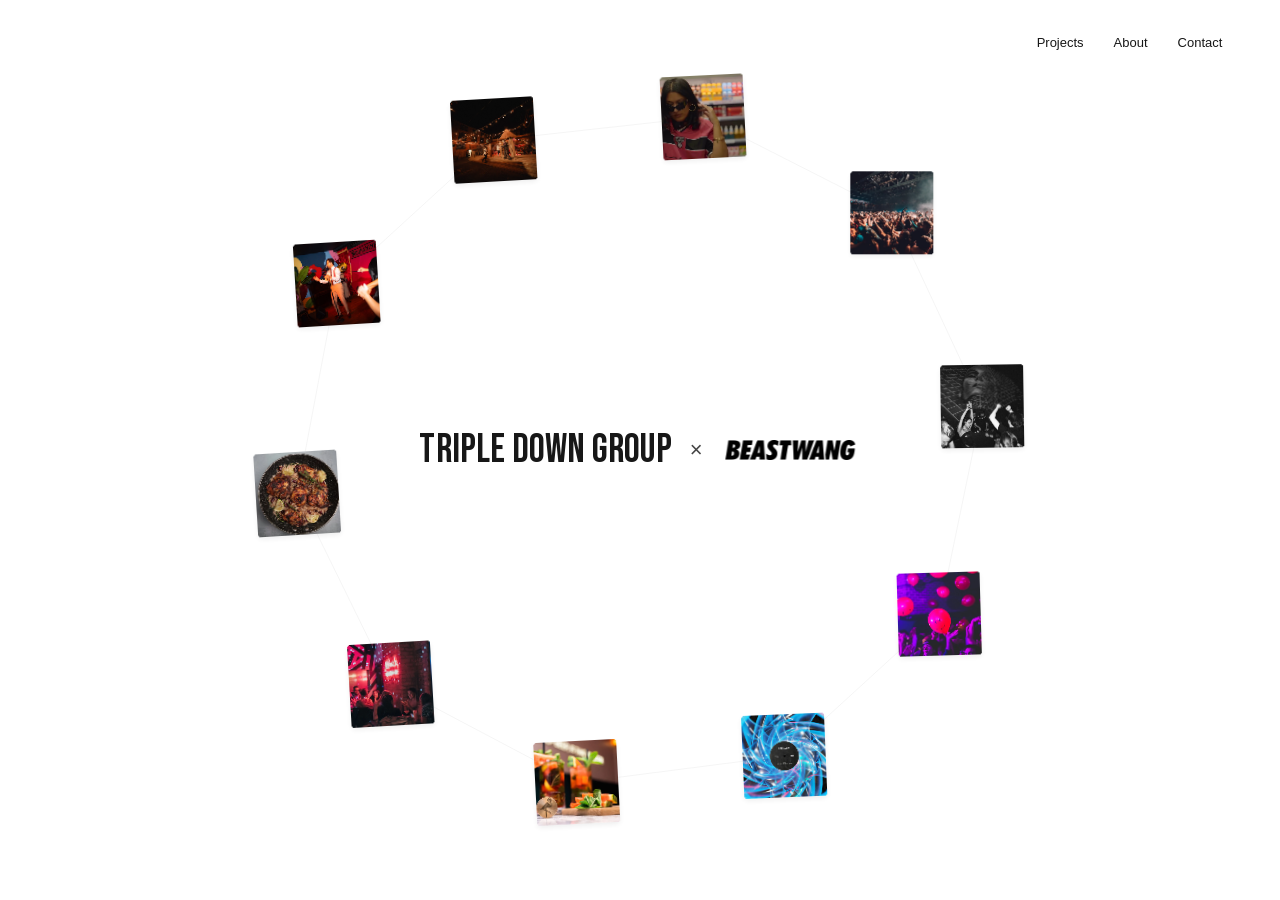
==== v2/index.html @ c5c957e2 "Update Site source" ====
<!doctype html>
<html lang="en">
<head>
  <meta charset="utf-8">
  <meta name="viewport" content="width=device-width, initial-scale=1">
  <meta name="theme-color" content="#ffffff">
  <title>Triple Down Group | Collaborations</title>
  <meta name="description" content="Triple Down Group. Culture, music and hospitality, brought to life through creative direction, marketing and hands-on delivery. Explore our projects.">
  <link rel="icon" href="data:image/svg+xml,%3Csvg xmlns='http://www.w3.org/2000/svg' viewBox='0 0 80 80'%3E%3Crect width='80' height='80' fill='white'/%3E%3Ctext x='8' y='54' font-family='Arial' font-weight='bold' font-size='37'%3ETD%3C/text%3E%3C/svg%3E">
  <link rel="preload" href="../assets/beastwang.webp" as="image">
  <link rel="preload" href="../assets/bebas-neue.woff2" as="font" type="font/woff2" crossorigin>
  <link rel="stylesheet" href="../style.css">
  <link rel="stylesheet" href="v2.css">
  <script defer src="../case-data.js"></script>
  <script defer src="logo-data.js"></script>
  <script defer src="app.js"></script>
</head>
<body class="logo-version">
  <a class="skip-link" href="#project-index">Skip to projects</a>
  <header class="site-header">
    <a class="wordmark" href="#" aria-label="Triple Down Group home">TRIPLE DOWN GROUP</a>
    <nav aria-label="Main navigation">
      <button id="work-link">Projects</button>
      <button id="about-link">About</button>
      <a href="mailto:nico@tripledown.group">Contact</a>
    </nav>
  </header>
  <main id="experience" aria-label="Triple Down project gallery">
    <div id="orbit" aria-hidden="true"><svg id="orbit-thread"><path></path></svg></div>
    <div id="opening-lockup" aria-hidden="true"><div id="moving-tdg" class="wordmark">TRIPLE DOWN GROUP</div><span id="collab-cross">×</span><div id="brand-window"><div id="brand-reel"></div></div></div>
    <div id="intro-title"><h1>Culture-Led.<br>Built to Scale.</h1></div>
    <div id="gallery" class="is-hidden">
      <svg id="chain-thread" aria-hidden="true"><path></path></svg>
      <div id="track"></div>
    </div>
    <div id="case-caption" class="case-caption is-hidden"><div class="caption-heading"><span id="case-number"></span><h2 id="case-name" class="sr-only"></h2><div id="case-logo"></div></div><p id="case-line"></p><button id="open-case">View project</button></div>
    <p id="case-category" class="case-category is-hidden"></p>
    <nav id="project-index" class="project-index is-hidden" aria-label="Choose a project" tabindex="-1"></nav>
    <div id="scroll-cue" aria-hidden="true"><div class="scroll-words"><span>SCROLL<br>SCROLL<br>SCROLL</span></div><span class="scroll-rail"></span></div>
    <div id="gallery-controls" class="gallery-controls is-hidden"><button id="previous" aria-label="Previous project">←</button><span id="position" aria-live="polite"></span><button id="next" aria-label="Next project">→</button></div>
    <p id="live-project" class="sr-only" aria-live="polite"></p>
  </main>
  <dialog id="project-dialog" aria-labelledby="detail-title">
    <button class="close-button" id="close-project" aria-label="Close project">Close <span>×</span></button>
    <div class="detail-hero"><img id="detail-image" alt=""><div class="detail-heading"><p id="detail-category"></p><h2 id="detail-title" class="sr-only"></h2><div id="detail-logo"></div><p id="detail-line"></p></div></div>
    <div class="detail-body"><div><h3>The project</h3><div id="detail-copy"></div></div><div><h3>Our work</h3><ul id="detail-services"></ul><a id="detail-source" target="_blank" rel="noopener">Explore the project</a></div></div>
    <div class="detail-next"><p>Next project</p><button id="detail-next"></button></div>
  </dialog>
  <dialog id="about-dialog" aria-labelledby="about-title">
    <button class="close-button" id="close-about" aria-label="Close about">Close <span>×</span></button>
    <div class="about-content"><p>Triple Down Group</p><h2 id="about-title">Culture-Led.<br>Built to Scale.</h2><p class="about-intro">Independent culture, brought to life.</p><p>From dancefloors and record labels to cocktail bars and creative spaces, we build brands by understanding the people behind them.</p><p>Creative direction, marketing and hands-on delivery. The work lives here.</p><a href="mailto:nico@tripledown.group">nico@tripledown.group</a></div>
  </dialog>
  <noscript><div class="no-script"><h1>Triple Down Group</h1><p>Culture-Led. Built to Scale.</p><a href="https://tripledown.group/">Explore our projects</a><a href="mailto:nico@tripledown.group">Contact</a></div></noscript>
</body>
</html>
---- style.css ----
@font-face{font-family:Bebas;src:url('assets/bebas-neue.woff2') format('woff2');font-display:swap}
:root{--bg:#fff;--ink:#171717;--muted:#666;--line:#e7e7e7;--ease:cubic-bezier(.22,1,.36,1);--header:1;--index:2;--controls:3}
*{box-sizing:border-box}html,body{margin:0;width:100%;height:100%;background:var(--bg);color:var(--ink);font-family:'Helvetica Neue',Helvetica,Arial,sans-serif}body{overflow:hidden}button,a{-webkit-tap-highlight-color:transparent}button{font:inherit;color:inherit;border:0;background:none;cursor:pointer;padding:0}a{color:inherit;text-decoration:none}button:active,a:active{opacity:.65}button:focus-visible,a:focus-visible{outline:2px solid #171717;outline-offset:6px}.sr-only{position:absolute;width:1px;height:1px;padding:0;overflow:hidden;clip:rect(0,0,0,0);white-space:nowrap}.skip-link{position:fixed;top:-100px;left:24px;z-index:5;background:#fff;padding:12px}.skip-link:focus{top:12px}.site-header{position:fixed;top:27px;left:4.5vw;right:4.5vw;z-index:var(--header);display:flex;align-items:center;justify-content:space-between;pointer-events:none}.site-header a,.site-header button{pointer-events:auto}.wordmark{font-family:Bebas,'Arial Narrow',sans-serif;font-size:31px;line-height:1;letter-spacing:.005em}.site-header nav{display:flex;gap:30px;align-items:center;font-size:13px}.site-header nav button,.site-header nav a{position:relative;padding:8px 0}.site-header nav button:after,.site-header nav a:after{content:'';position:absolute;left:0;right:0;bottom:2px;height:1px;background:currentColor;transform:scaleX(0);transform-origin:left;transition:transform .25s}.site-header nav button:hover:after,.site-header nav a:hover:after{transform:scaleX(1)}
#experience{position:relative;width:100%;height:100%;isolation:isolate;overflow:hidden;touch-action:none}#orbit,#gallery,#track{position:absolute;inset:0}#orbit-thread,#chain-thread{position:absolute;inset:0;width:100%;height:100%;pointer-events:none;overflow:visible}#orbit-thread path{fill:none;stroke:#777;stroke-width:.6;opacity:.12}#chain-thread path{fill:none;stroke:#c4c4c4;stroke-width:1;opacity:.6}.orbit-card{position:absolute;left:50%;top:50%;width:340px;height:340px;object-fit:cover;border-radius:14px;will-change:transform,opacity;box-shadow:0 9px 20px #00000010}.orbit-card img{width:100%;height:100%;object-fit:cover;border-radius:inherit}#intro-title{position:absolute;left:50%;top:50%;transform:translate(-50%,-50%);text-align:center;pointer-events:none}#intro-title h1{font-size:clamp(27px,3vw,38px);line-height:1.12;letter-spacing:-.035em;font-weight:500;margin:0;white-space:nowrap}#track{left:50%;right:auto;width:0;will-change:transform}.project-card{position:absolute;top:0;left:0;overflow:hidden;transform-origin:center;border-radius:24px;box-shadow:0 26px 35px -20px #00000032;will-change:transform;cursor:pointer;background:#f3f3f3}.project-card img{height:100%;width:100%;object-fit:cover;display:block;transition:transform 1.2s var(--ease);pointer-events:none}.project-card:hover img{transform:scale(1.065)}.project-card:focus-visible{outline-offset:6px}.project-card:not(.active){cursor:pointer}.case-caption{position:absolute;left:4.5vw;top:44%;transform:translateY(-50%);width:min(24vw,300px);pointer-events:none}.caption-heading{display:flex;align-items:baseline;gap:13px}#case-number{font-size:11px;color:var(--muted)}#case-name{font-size:27px;letter-spacing:-.04em;line-height:1.15;font-weight:600;margin:0}.case-caption p{font-size:13px;line-height:1.75;color:var(--muted);max-width:250px;margin:13px 0 0 30px}.case-caption button{pointer-events:auto;margin:19px 0 0 30px;font-size:12px;border-bottom:1px solid currentColor;padding-bottom:3px}.case-category{position:absolute;right:4.5vw;top:44%;transform:translateY(-50%);margin:0;font-size:23px;letter-spacing:-.035em;font-weight:500;width:24vw;text-align:right;pointer-events:none}.project-index{position:absolute;right:2.2vw;top:78px;z-index:var(--index);display:flex;flex-direction:column;align-items:flex-end;gap:0;font-size:12px;line-height:1.8}.project-index button{color:#747474;transition:color .2s;position:relative;min-height:21px;padding:0 4px}.project-index button:hover{color:var(--ink)}.project-index button[aria-current=true]{font-weight:600;color:var(--ink)}.gallery-controls{position:absolute;bottom:35px;left:50%;transform:translateX(-50%);display:flex;align-items:center;gap:21px;z-index:var(--controls);background:#fff;padding:3px 12px;border-radius:30px;box-shadow:0 2px 16px #00000008}.gallery-controls button{height:36px;width:36px;font-size:23px;transition:transform .2s}.gallery-controls button:hover{transform:translateX(3px)}.gallery-controls button:first-child:hover{transform:translateX(-3px)}.gallery-controls span{font-size:11px;color:var(--muted);min-width:39px;text-align:center;font-variant-numeric:tabular-nums}#scroll-cue{position:absolute;bottom:42px;left:4.5vw;display:flex;flex-direction:column;gap:15px;pointer-events:none}.scroll-words{height:12px;overflow:hidden;font-size:9px;line-height:12px;letter-spacing:.45em;color:#777}.scroll-words span{display:block;animation:scrollWords 2.4s var(--ease) infinite}.scroll-rail{display:block;width:1px;height:40px;background:#ddd;margin-left:4px;position:relative}.scroll-rail:after{position:absolute;content:'';left:-2px;top:0;width:5px;height:5px;border-radius:50%;background:#222;animation:scrollDot 2.4s var(--ease) infinite}@keyframes scrollWords{0%,30%{transform:translateY(0)}65%,100%{transform:translateY(-24px)}}@keyframes scrollDot{0%{transform:translateY(0);opacity:0}20%{opacity:1}80%{opacity:1}100%{transform:translateY(38px);opacity:0}}.is-hidden{visibility:hidden;opacity:0}
dialog{position:fixed;inset:0;width:100%;height:100%;max-width:none;max-height:none;border:0;padding:0;margin:0;color:var(--ink);background:#fff;overflow-y:auto;overscroll-behavior:contain}dialog::backdrop{background:#fff}dialog[open]{display:block}.close-button{position:fixed;right:4.5vw;top:27px;z-index:3;display:flex;gap:17px;align-items:center;font-size:13px;background:#fff;border-radius:50px;padding:11px 18px;box-shadow:0 2px 15px #0000000c}.close-button span{font-size:23px;line-height:.75;font-weight:300}.detail-hero{position:relative;width:100%;min-height:74vh;overflow:hidden;background:#222}.detail-hero:after{position:absolute;inset:0;content:'';background:linear-gradient(transparent 15%,#00000099)}.detail-hero>img{position:absolute;inset:0;width:100%;height:100%;object-fit:cover}.detail-heading{position:absolute;z-index:1;bottom:7vh;left:7vw;color:#fff;max-width:80%}.detail-heading h2{font-size:clamp(46px,7vw,96px);font-weight:500;letter-spacing:-.045em;line-height:1;margin:16px 0 22px}.detail-heading p{font-size:14px;line-height:1.6;margin:0;max-width:520px}.detail-body{padding:7vw;display:grid;grid-template-columns:1.8fr 1fr;gap:12vw}.detail-body h3{font-size:13px;font-weight:500;margin:0 0 23px}.detail-body p{font-size:17px;line-height:1.7;margin:0 0 22px;max-width:680px}.detail-body ul{list-style:none;margin:0 0 30px;padding:0;font-size:16px;line-height:2}.detail-body a{font-size:14px;border-bottom:1px solid currentColor;padding-bottom:4px}.detail-next{padding:20px 7vw 7vw}.detail-next p{font-size:12px;color:var(--muted)}.detail-next button{font-size:clamp(28px,4vw,52px);letter-spacing:-.035em}.about-content{padding:15vh 12vw;max-width:1000px}.about-content>p:first-child{font-size:13px}.about-content h2{font-size:clamp(42px,7vw,90px);letter-spacing:-.045em;line-height:1.02;font-weight:500;margin:40px 0}.about-content p{max-width:580px;line-height:1.7;font-size:17px}.about-content .about-intro{font-size:23px}.about-content a{display:inline-block;margin-top:35px;border-bottom:1px solid currentColor;padding-bottom:4px}.no-script{position:fixed;inset:0;z-index:4;background:#fff;padding:10vw}.no-script a{display:block;margin:20px 0}
@media(min-width:701px) and (max-width:1090px){.case-caption{top:77%;left:calc(50% - 230px);width:310px;transform:none}.case-category{top:77%;right:calc(50% - 230px);font-size:16px;width:150px;transform:none}.case-caption p{max-width:280px;margin-left:0}.case-caption button{margin:10px 0 0}.caption-heading{gap:10px}.project-index{font-size:11px;right:20px}.project-card{border-radius:20px}}
@media(max-width:700px){.site-header{top:22px;left:22px;right:22px;align-items:flex-start}.wordmark{font-size:25px;max-width:130px;line-height:.95}.site-header nav{gap:19px;font-size:12px}.site-header nav button,.site-header nav a{padding:0}.site-header nav #work-link{display:none}#intro-title h1{font-size:29px}.project-card{border-radius:20px}.case-caption{left:11vw;top:auto;bottom:100px;transform:none;width:78vw;z-index:2;background:linear-gradient(#ffffff00,#ffffff 8%);padding-top:15px}.case-caption p{font-size:13px;line-height:1.5;max-width:270px;margin:10px 0 0}.caption-heading{gap:10px}#case-name{font-size:27px}.case-caption button{margin:13px 0 0;font-size:12px}.case-category{display:none}.project-index{display:none}.gallery-controls{bottom:22px;gap:20px}#scroll-cue{left:26px;bottom:30px}.detail-hero{min-height:65vh}.detail-heading{left:7vw;bottom:6vh;max-width:85%}.detail-heading h2{font-size:50px}.detail-heading p{font-size:13px}.detail-body{display:block;padding:9vw 7vw}.detail-body>div+div{margin-top:35px}.detail-body p{font-size:16px}.close-button{top:19px;right:20px}.about-content{padding:13vh 8vw}.about-content h2{margin:35px 0}.about-content p{font-size:16px}.about-content a{font-size:14px}}
@media(max-width:700px) and (max-height:700px){.case-caption{bottom:79px;padding-top:8px}.case-caption p{margin-top:6px}.case-caption button{margin-top:8px}.gallery-controls{bottom:12px}}
@media(prefers-reduced-motion:reduce){*,*:before,*:after{animation-duration:.001ms!important;animation-iteration-count:1!important;transition-duration:.001ms!important;scroll-behavior:auto!important}.scroll-rail:after{transform:translateY(38px)}#scroll-cue .scroll-words span{transform:none}}
---- v2/v2.css ----
/* v2 changes only: actual client marks and the collaboration opening. */
.logo-version .site-header .wordmark{opacity:0}
#opening-lockup{position:absolute;left:50%;top:50%;transform:translate(-50%,-50%);display:flex;align-items:center;gap:18px;z-index:1;pointer-events:none;white-space:nowrap}
#moving-tdg{font-size:40px;line-height:1;transform-origin:top left;will-change:transform;white-space:nowrap}
#collab-cross{font-size:22px;font-weight:300;color:#454545}
#brand-window{width:140px;height:110px;overflow:hidden;position:relative;flex-shrink:0}
#brand-reel{will-change:transform}
.brand-slot{height:110px;width:140px;display:flex;align-items:center;justify-content:center;padding:8px}
.client-logo{display:block;max-width:100%;max-height:100%;object-fit:contain}
.client-logo.dark{filter:brightness(0)}
.client-logo.invert{filter:invert(1)}
.brand-slot img{max-width:130px;max-height:83px}
.brand-slot img[src*="audrey"]{max-height:95px}
#case-logo{height:67px;max-width:220px;display:flex;align-items:center;justify-content:flex-start}
#case-logo .client-logo{width:auto;max-width:220px;max-height:64px}
#case-logo img[src*="audrey"]{max-height:92px}
#case-logo img[src*="moonshine"],#case-logo img[src*="wang-records"]{max-height:78px}
.caption-heading{align-items:center;min-height:76px}
.case-caption p,.case-caption button{margin-left:29px}
.logo-fallback{font-size:30px;font-weight:600;letter-spacing:-.035em}
.project-index{top:75px;gap:3px}
.project-index button{min-height:21px;height:21px;width:92px;padding:2px 4px;display:flex;align-items:center;justify-content:flex-end;opacity:.42;transition:opacity .2s}
.project-index button[aria-current=true],.project-index button:hover{opacity:1}
.project-index img{max-width:85px;max-height:18px;object-fit:contain;object-position:right center}
.project-index img[src*="audrey"],.project-index img[src*="moonshine"],.project-index img[src*="wang-records"],.project-index img[src*="daal"]{max-height:23px;max-width:64px}
.project-index button:has(img[src*="moonshine"]){opacity:1}
.case-category{top:51%;font-size:20px}
@media(min-width:701px) and (max-width:1090px){#case-logo{height:54px}.caption-heading{min-height:54px}#case-logo .client-logo{max-height:50px;max-width:190px}.case-category{top:82%}}
@media(max-width:700px){#opening-lockup{gap:8px}#moving-tdg{font-size:23px}#collab-cross{font-size:18px}#brand-window{width:75px}.brand-slot{width:75px;padding:4px}.brand-slot img{max-width:72px;max-height:68px}#case-logo{height:49px;max-width:190px}.caption-heading{min-height:52px}#case-logo .client-logo{max-width:190px;max-height:47px}#case-logo img[src*="audrey"],#case-logo img[src*="moonshine"],#case-logo img[src*="wang-records"]{max-height:55px}.case-caption p,.case-caption button{margin-left:0}.case-caption{bottom:95px}.case-caption p{margin-top:9px}}
@media(max-width:360px){#opening-lockup{gap:7px}#moving-tdg{font-size:20px}#brand-window{width:64px}.brand-slot{width:64px}.brand-slot img{max-width:61px}#collab-cross{font-size:16px}}
@media(prefers-reduced-motion:reduce){.logo-version .site-header .wordmark{opacity:1!important}#opening-lockup{visibility:hidden!important}}
@media(max-width:700px){.logo-version .site-header .wordmark{font-size:22px;max-width:none;white-space:nowrap}}
#detail-logo{height:110px;margin:25px 0;max-width:500px;display:flex;align-items:center}#detail-logo img{max-width:450px;max-height:110px}#detail-logo .dark,#detail-logo img[src*="dig-in"]{filter:brightness(0) invert(1)}#detail-logo .invert{filter:none}#detail-logo img[src*="audrey"],#detail-logo img[src*="moonshine"]{max-height:120px}@media(max-width:700px){#detail-logo{height:85px;max-width:78vw}#detail-logo img{max-width:78vw;max-height:85px}}
#moving-tdg{max-width:none;flex-shrink:0}
#detail-next .client-logo{max-width:240px;max-height:85px}
#case-logo{width:220px;flex-shrink:1}@media(max-width:700px){#case-logo{width:190px}}
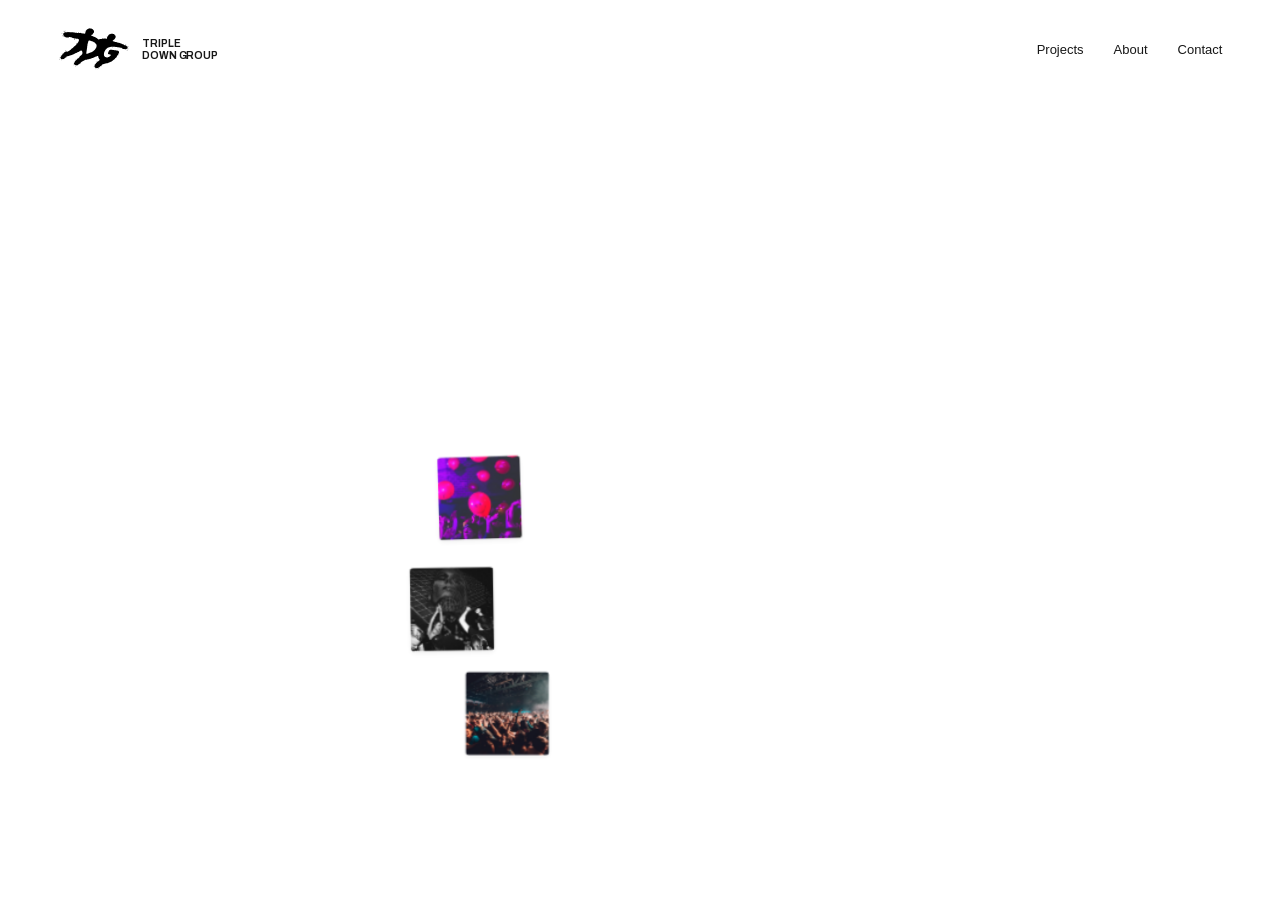
==== commit 59b054a8: "Update Site source" ====
--- a/v2/index.html
+++ b/v2/index.html
@@ -9,16 +9,18 @@
   <link rel="icon" href="data:image/svg+xml,%3Csvg xmlns='http://www.w3.org/2000/svg' viewBox='0 0 80 80'%3E%3Crect width='80' height='80' fill='white'/%3E%3Ctext x='8' y='54' font-family='Arial' font-weight='bold' font-size='37'%3ETD%3C/text%3E%3C/svg%3E">
   <link rel="preload" href="../assets/beastwang.webp" as="image">
   <link rel="preload" href="../assets/bebas-neue.woff2" as="font" type="font/woff2" crossorigin>
+  <link rel="preload" href="../assets/tdg-archivo.woff2" as="font" type="font/woff2" crossorigin>
   <link rel="stylesheet" href="../style.css">
-  <link rel="stylesheet" href="v2.css">
+  <link rel="stylesheet" href="v2.css?v=20261028-r3">
   <script defer src="../case-data.js"></script>
   <script defer src="logo-data.js"></script>
-  <script defer src="app.js"></script>
+  <script defer src="opening.js?v=20261028-r3"></script>
+  <script defer src="app.js?v=20261028-r3"></script>
 </head>
 <body class="logo-version">
   <a class="skip-link" href="#project-index">Skip to projects</a>
   <header class="site-header">
-    <a class="wordmark" href="#" aria-label="Triple Down Group home">TRIPLE DOWN GROUP</a>
+    <a class="wordmark" href="#" aria-label="Triple Down Group home"><img class="tdg-mark" src="../assets/tdg-symbol.svg" alt=""><span class="tdg-name">TRIPLE<br>DOWN GROUP</span></a>
     <nav aria-label="Main navigation">
       <button id="work-link">Projects</button>
       <button id="about-link">About</button>
@@ -27,7 +29,7 @@
   </header>
   <main id="experience" aria-label="Triple Down project gallery">
     <div id="orbit" aria-hidden="true"><svg id="orbit-thread"><path></path></svg></div>
-    <div id="opening-lockup" aria-hidden="true"><div id="moving-tdg" class="wordmark">TRIPLE DOWN GROUP</div><span id="collab-cross">×</span><div id="brand-window"><div id="brand-reel"></div></div></div>
+    <div id="opening-lockup" aria-hidden="true"><img id="moving-tdg" src="../assets/tdg-symbol.svg" alt=""><span id="collab-cross">×</span><div id="brand-window"><div id="brand-reel"></div></div><span id="moving-name" class="tdg-name">TRIPLE<br>DOWN GROUP</span></div>
     <div id="intro-title"><h1>Culture-Led.<br>Built to Scale.</h1></div>
     <div id="gallery" class="is-hidden">
       <svg id="chain-thread" aria-hidden="true"><path></path></svg>
--- a/v2/v2.css
+++ b/v2/v2.css
@@ -1,36 +1,57 @@
-/* v2 changes only: actual client marks and the collaboration opening. */
-.logo-version .site-header .wordmark{opacity:0}
-#opening-lockup{position:absolute;left:50%;top:50%;transform:translate(-50%,-50%);display:flex;align-items:center;gap:18px;z-index:1;pointer-events:none;white-space:nowrap}
-#moving-tdg{font-size:40px;line-height:1;transform-origin:top left;will-change:transform;white-space:nowrap}
-#collab-cross{font-size:22px;font-weight:300;color:#454545}
-#brand-window{width:140px;height:110px;overflow:hidden;position:relative;flex-shrink:0}
-#brand-reel{will-change:transform}
-.brand-slot{height:110px;width:140px;display:flex;align-items:center;justify-content:center;padding:8px}
+@font-face{font-family:TDGArchivo;src:url('../assets/tdg-archivo.woff2') format('woff2');font-style:normal;font-weight:100 900;font-display:swap}
+/* The selected co-brand opening, with the same mark and name in its destination. */
+.logo-version .site-header .wordmark{display:flex;align-items:center;gap:12px;max-width:none;white-space:nowrap;line-height:1;opacity:0}
+.tdg-mark{display:block;width:72px;height:44px;object-fit:contain;filter:invert(1)}
+.tdg-name{font-family:TDGArchivo,Arial,sans-serif;font-size:10px;font-weight:700;line-height:1.15;letter-spacing:-.1px}
+#opening-lockup{position:fixed;inset:0;z-index:7;pointer-events:none}
+#opening-lockup[hidden]{display:none}
+#moving-tdg{position:fixed;width:72px;height:44px;max-width:none;object-fit:contain;filter:invert(1);transform-origin:top left;will-change:transform}
+#moving-name{position:fixed;transform-origin:top left;white-space:nowrap}
+#collab-cross{position:absolute;left:calc(50% - 17px);top:calc(29% - 22px);font-family:TDGArchivo,Arial,sans-serif;font-size:27px;font-weight:300;line-height:44px}
+#brand-window{position:absolute;left:calc(50% + 34px);top:calc(29% - 50px);width:190px;height:100px;overflow:hidden;mask-image:linear-gradient(transparent,#000 12%,#000 88%,transparent)}
+#brand-reel{display:flex;flex-direction:column;will-change:transform}
+.brand-slot{width:190px;height:100px;flex:0 0 100px;display:flex;align-items:center;justify-content:center}
+.brand-slot img{max-width:170px;max-height:75px}
 .client-logo{display:block;max-width:100%;max-height:100%;object-fit:contain}
 .client-logo.dark{filter:brightness(0)}
 .client-logo.invert{filter:invert(1)}
-.brand-slot img{max-width:130px;max-height:83px}
-.brand-slot img[src*="audrey"]{max-height:95px}
-#case-logo{height:67px;max-width:220px;display:flex;align-items:center;justify-content:flex-start}
-#case-logo .client-logo{width:auto;max-width:220px;max-height:64px}
-#case-logo img[src*="audrey"]{max-height:92px}
-#case-logo img[src*="moonshine"],#case-logo img[src*="wang-records"]{max-height:78px}
-.caption-heading{align-items:center;min-height:76px}
-.case-caption p,.case-caption button{margin-left:29px}
+/* Caption space is measured alongside the image and controls. */
+.logo-version .case-caption{left:var(--caption-left,4.5vw);top:var(--caption-top,44%);bottom:auto;width:var(--caption-width,24vw);transform:none;background:#fff;padding:0;z-index:3}
+.logo-version .caption-heading{display:flex;align-items:center;gap:13px;min-height:64px}
+.logo-version #case-number{flex-shrink:0}
+.logo-version #case-logo{height:64px;width:220px;max-width:calc(100% - 24px);min-width:0;flex:1 1 220px;display:flex;align-items:center;justify-content:flex-start}
+.logo-version #case-logo .client-logo{max-width:100%;max-height:64px;width:auto;height:auto;object-fit:contain}
+.logo-version .case-caption p{width:calc(100% - 29px);max-width:none;margin:13px 0 0 29px;font-size:13px;line-height:1.75}
+.logo-version .case-caption button{margin:15px 0 0 29px;font-size:12px}
 .logo-fallback{font-size:30px;font-weight:600;letter-spacing:-.035em}
-.project-index{top:75px;gap:3px}
-.project-index button{min-height:21px;height:21px;width:92px;padding:2px 4px;display:flex;align-items:center;justify-content:flex-end;opacity:.42;transition:opacity .2s}
-.project-index button[aria-current=true],.project-index button:hover{opacity:1}
-.project-index img{max-width:85px;max-height:18px;object-fit:contain;object-position:right center}
-.project-index img[src*="audrey"],.project-index img[src*="moonshine"],.project-index img[src*="wang-records"],.project-index img[src*="daal"]{max-height:23px;max-width:64px}
-.project-index button:has(img[src*="moonshine"]){opacity:1}
-.case-category{top:51%;font-size:20px}
-@media(min-width:701px) and (max-width:1090px){#case-logo{height:54px}.caption-heading{min-height:54px}#case-logo .client-logo{max-height:50px;max-width:190px}.case-category{top:82%}}
-@media(max-width:700px){#opening-lockup{gap:8px}#moving-tdg{font-size:23px}#collab-cross{font-size:18px}#brand-window{width:75px}.brand-slot{width:75px;padding:4px}.brand-slot img{max-width:72px;max-height:68px}#case-logo{height:49px;max-width:190px}.caption-heading{min-height:52px}#case-logo .client-logo{max-width:190px;max-height:47px}#case-logo img[src*="audrey"],#case-logo img[src*="moonshine"],#case-logo img[src*="wang-records"]{max-height:55px}.case-caption p,.case-caption button{margin-left:0}.case-caption{bottom:95px}.case-caption p{margin-top:9px}}
-@media(max-width:360px){#opening-lockup{gap:7px}#moving-tdg{font-size:20px}#brand-window{width:64px}.brand-slot{width:64px}.brand-slot img{max-width:61px}#collab-cross{font-size:16px}}
-@media(prefers-reduced-motion:reduce){.logo-version .site-header .wordmark{opacity:1!important}#opening-lockup{visibility:hidden!important}}
-@media(max-width:700px){.logo-version .site-header .wordmark{font-size:22px;max-width:none;white-space:nowrap}}
-#detail-logo{height:110px;margin:25px 0;max-width:500px;display:flex;align-items:center}#detail-logo img{max-width:450px;max-height:110px}#detail-logo .dark,#detail-logo img[src*="dig-in"]{filter:brightness(0) invert(1)}#detail-logo .invert{filter:none}#detail-logo img[src*="audrey"],#detail-logo img[src*="moonshine"]{max-height:120px}@media(max-width:700px){#detail-logo{height:85px;max-width:78vw}#detail-logo img{max-width:78vw;max-height:85px}}
-#moving-tdg{max-width:none;flex-shrink:0}
+.logo-version .case-category{right:4.5vw;left:auto;top:var(--category-top,44%);width:var(--caption-width,24vw);transform:translateY(-50%);font-size:20px;line-height:1.2}
+.logo-version .project-index{top:75px;gap:0}
+.logo-version .project-index button{min-height:20px;height:20px;width:92px;padding:1px 4px;display:flex;align-items:center;justify-content:flex-end;opacity:.42;transition:opacity .2s}
+.logo-version .project-index button[aria-current=true],.logo-version .project-index button:hover{opacity:1}
+.logo-version .project-index img{max-width:85px;max-height:18px;object-fit:contain;object-position:right center}
+.logo-version .project-index img[src*="audrey"],.logo-version .project-index img[src*="moonshine"],.logo-version .project-index img[src*="wang-records"],.logo-version .project-index img[src*="daal"]{max-height:20px;max-width:64px}
+.logo-version .project-index button:has(img[src*="moonshine"]){opacity:1}
+.gallery-stacked .project-index,.gallery-stacked .case-category{display:none}
+.gallery-stacked #gallery{clip-path:inset(0 0 max(0px,calc(100% - var(--photo-bottom,60vh) - 20px)) 0)}
+.gallery-compact .caption-heading{min-height:40px}
+.gallery-compact #case-logo{height:40px}
+.gallery-compact #case-logo .client-logo{max-height:40px}
+.logo-version .gallery-compact .case-caption p{font-size:12px;line-height:1.55;margin-top:8px}
+.logo-version .gallery-compact .case-caption button{margin-top:8px}
+.logo-version .gallery-compact .case-category{font-size:16px}
+#detail-logo{height:110px;margin:25px 0;max-width:500px;display:flex;align-items:center}
+#detail-logo img{max-width:450px;max-height:110px}
+#detail-logo .dark,#detail-logo img[src*="dig-in"]{filter:brightness(0) invert(1)}
+#detail-logo .invert{filter:none}
 #detail-next .client-logo{max-width:240px;max-height:85px}
-#case-logo{width:220px;flex-shrink:1}@media(max-width:700px){#case-logo{width:190px}}
+@media(max-width:700px){
+  .logo-version .site-header .wordmark{gap:8px}
+  .tdg-mark{width:52px;height:33px}.tdg-name{font-size:8px}
+  #moving-tdg{width:52px;height:33px}
+  #collab-cross{left:calc(50% - 8px);font-size:22px}
+  #brand-window{left:calc(50% + 21px);top:calc(29% - 40px);width:128px;height:80px}
+  .brand-slot{width:128px;height:80px;flex-basis:80px}.brand-slot img{max-width:115px;max-height:54px}
+  #detail-logo{height:85px;max-width:78vw}#detail-logo img{max-width:78vw;max-height:85px}
+}
+@media(max-height:699px){.logo-version .project-index{display:none}}
+@media(prefers-reduced-motion:reduce){.logo-version .site-header .wordmark{opacity:1!important}#opening-lockup{display:none}}
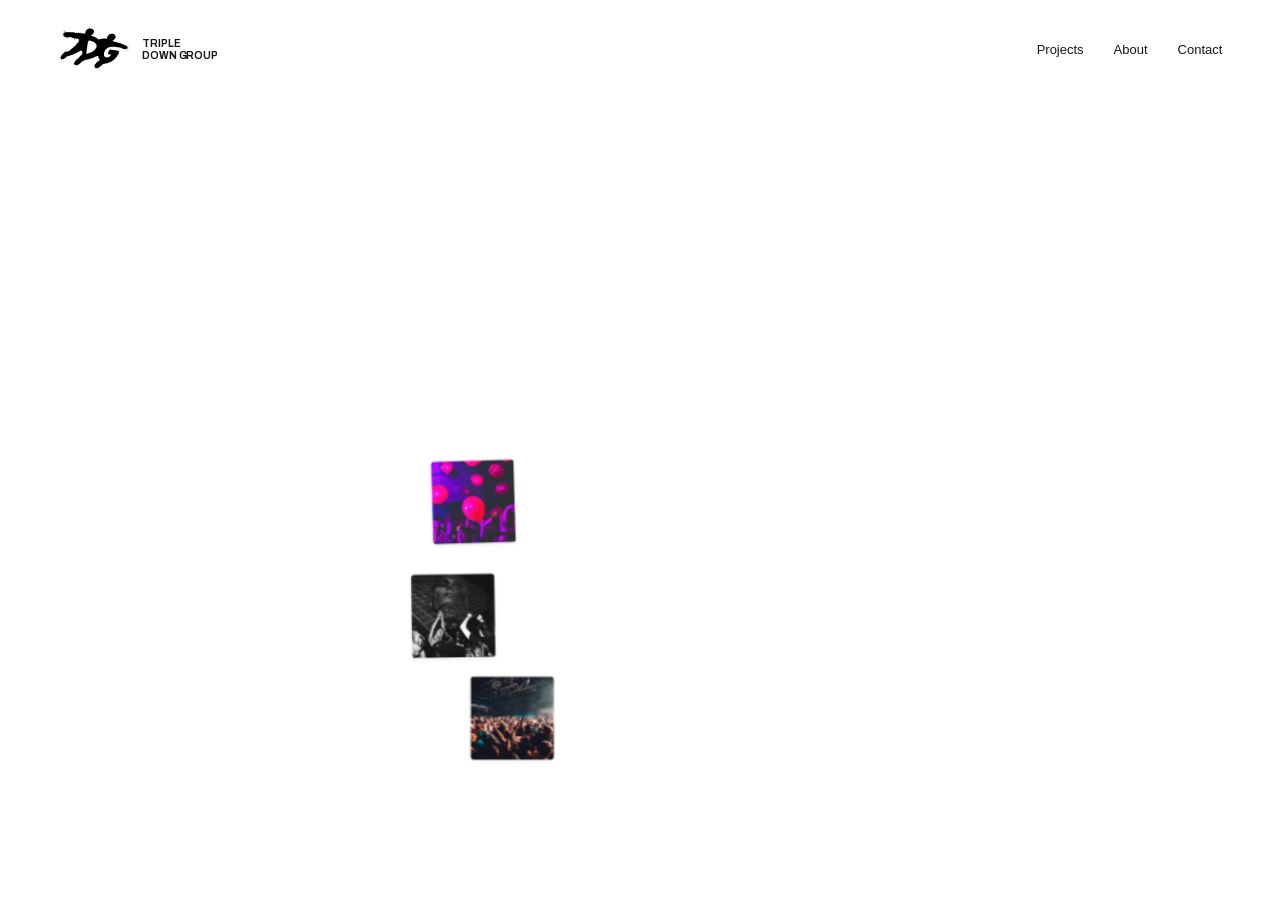
==== commit c175f624: "Accelerate opening as soon as all cards arrive" ====
--- a/v2/index.html
+++ b/v2/index.html
@@ -14,8 +14,8 @@
   <link rel="stylesheet" href="v2.css?v=20261028-r3">
   <script defer src="../case-data.js"></script>
   <script defer src="logo-data.js"></script>
-  <script defer src="opening.js?v=20261028-r3"></script>
-  <script defer src="app.js?v=20261028-r3"></script>
+  <script defer src="opening.js?v=20261028-r4"></script>
+  <script defer src="app.js?v=20261028-r4"></script>
 </head>
 <body class="logo-version">
   <a class="skip-link" href="#project-index">Skip to projects</a>
